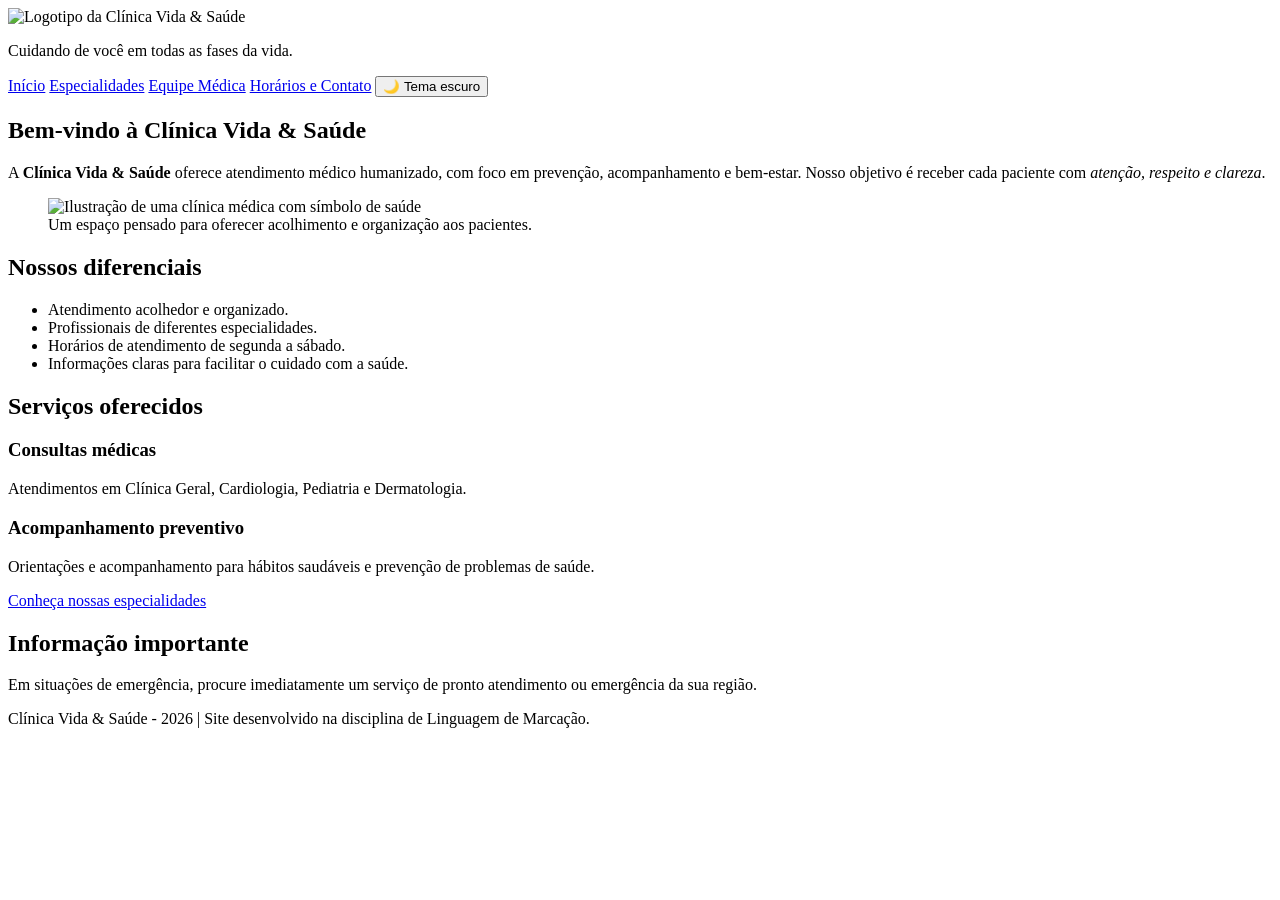
==== index.html @ 3b33bf1b "Add files via upload" ====
<!DOCTYPE html>
<html lang="pt-BR">
<head>
  <meta charset="UTF-8">
  <meta name="viewport" content="width=device-width, initial-scale=1.0">
  <title>Clínica Vida & Saúde | Início</title>
  <link rel="stylesheet" href="assets/css/style.css">
</head>
<body>
  <header>
    <img src="assets/imagens/logo.png" alt="Logotipo da Clínica Vida & Saúde">
    <p>Cuidando de você em todas as fases da vida.</p>
  </header>

  <nav aria-label="Navegação principal">
    <a href="index.html">Início</a>
    <a href="especialidades.html">Especialidades</a>
    <a href="equipe.html">Equipe Médica</a>
    <a href="atendimento.html">Horários e Contato</a>
    <button id="botao-tema" type="button">🌙 Tema escuro</button>
  </nav>

  <main>
    <section>
      <h1>Bem-vindo à Clínica Vida & Saúde</h1>
      <p>A <strong>Clínica Vida & Saúde</strong> oferece atendimento médico humanizado, com foco em prevenção, acompanhamento e bem-estar. Nosso objetivo é receber cada paciente com <em>atenção, respeito e clareza</em>.</p>

      <figure>
        <img src="assets/imagens/clinica.jpg" alt="Ilustração de uma clínica médica com símbolo de saúde">
        <figcaption>Um espaço pensado para oferecer acolhimento e organização aos pacientes.</figcaption>
      </figure>
    </section>

    <section>
      <h2>Nossos diferenciais</h2>
      <ul>
        <li>Atendimento acolhedor e organizado.</li>
        <li>Profissionais de diferentes especialidades.</li>
        <li>Horários de atendimento de segunda a sábado.</li>
        <li>Informações claras para facilitar o cuidado com a saúde.</li>
      </ul>
    </section>

    <section>
      <h2>Serviços oferecidos</h2>
      <div class="cards">
        <article>
          <h3>Consultas médicas</h3>
          <p>Atendimentos em Clínica Geral, Cardiologia, Pediatria e Dermatologia.</p>
        </article>
        <article>
          <h3>Acompanhamento preventivo</h3>
          <p>Orientações e acompanhamento para hábitos saudáveis e prevenção de problemas de saúde.</p>
        </article>
      </div>
      <p><a class="btn" href="especialidades.html">Conheça nossas especialidades</a></p>
    </section>

    <aside>
      <h2>Informação importante</h2>
      <p>Em situações de emergência, procure imediatamente um serviço de pronto atendimento ou emergência da sua região.</p>
    </aside>
  </main>

  <script src="assets/js/script.js"></script>

  <footer>
    <p>Clínica Vida & Saúde - 2026 | Site desenvolvido na disciplina de Linguagem de Marcação.</p>
  </footer>
</body>
</html>
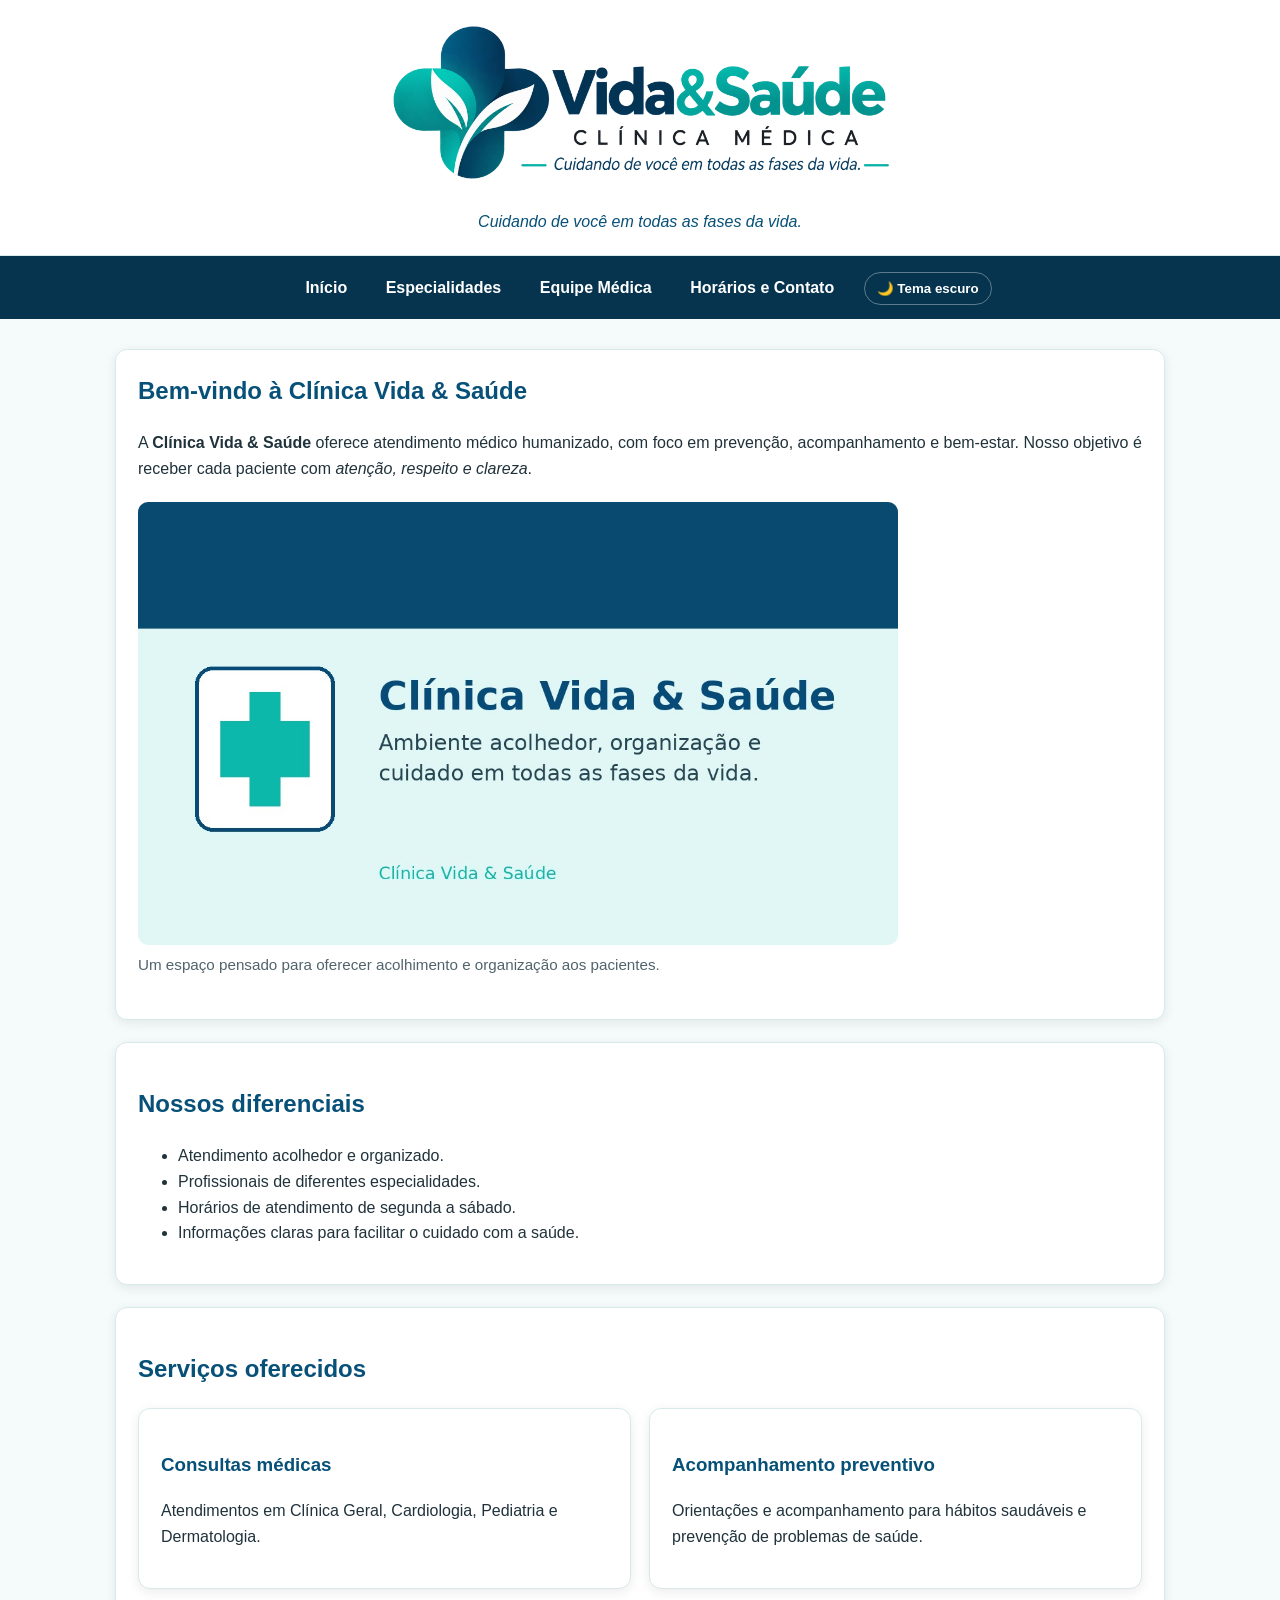
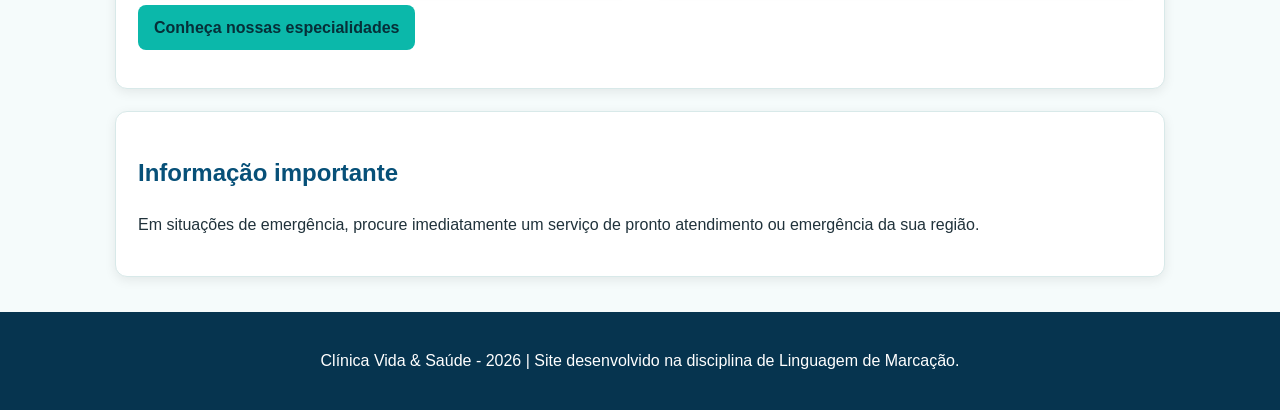
==== commit 866ab358: "Update index.html" ====
--- a/index.html
+++ b/index.html
@@ -4,11 +4,11 @@
   <meta charset="UTF-8">
   <meta name="viewport" content="width=device-width, initial-scale=1.0">
   <title>Clínica Vida & Saúde | Início</title>
-  <link rel="stylesheet" href="assets/css/style.css">
+<link rel="stylesheet" href="style.css">
 </head>
 <body>
   <header>
-    <img src="assets/imagens/logo.png" alt="Logotipo da Clínica Vida & Saúde">
+    <img src="logo.png" alt="Logo da Clínica Vida & Saúde">
     <p>Cuidando de você em todas as fases da vida.</p>
   </header>
 
@@ -26,7 +26,7 @@
       <p>A <strong>Clínica Vida & Saúde</strong> oferece atendimento médico humanizado, com foco em prevenção, acompanhamento e bem-estar. Nosso objetivo é receber cada paciente com <em>atenção, respeito e clareza</em>.</p>
 
       <figure>
-        <img src="assets/imagens/clinica.jpg" alt="Ilustração de uma clínica médica com símbolo de saúde">
+        <img src="clinica.jpg" alt="Imagem da Clínica Vida & Saúde">
         <figcaption>Um espaço pensado para oferecer acolhimento e organização aos pacientes.</figcaption>
       </figure>
     </section>
@@ -62,7 +62,7 @@
     </aside>
   </main>
 
-  <script src="assets/js/script.js"></script>
+ <script src="script.js"></script>
 
   <footer>
     <p>Clínica Vida & Saúde - 2026 | Site desenvolvido na disciplina de Linguagem de Marcação.</p>
--- a/style.css
+++ b/style.css
@@ -0,0 +1,183 @@
+:root {
+  --azul: #075078;
+  --azul-escuro: #06344f;
+  --verde: #0bb8aa;
+  --fundo: #f5fbfb;
+  --texto: #20323b;
+  --branco: #ffffff;
+  --borda: #d8e9e9;
+  --sombra: rgba(0, 0, 0, 0.08);
+  --tabela-borda: #b8cece;
+  --tabela-cabecalho: #e6f7f6;
+  --texto-suave: #51646c;
+}
+
+body.tema-escuro {
+  --azul: #63d9d0;
+  --azul-escuro: #071f2c;
+  --verde: #20c9bb;
+  --fundo: #10181d;
+  --texto: #e6f1f2;
+  --branco: #18242b;
+  --borda: #2b424a;
+  --sombra: rgba(0, 0, 0, 0.25);
+  --tabela-borda: #3d5b64;
+  --tabela-cabecalho: #173b3d;
+  --texto-suave: #b4c6ca;
+}
+
+* { box-sizing: border-box; }
+
+body {
+  margin: 0;
+  font-family: Arial, Helvetica, sans-serif;
+  color: var(--texto);
+  background: var(--fundo);
+  line-height: 1.6;
+}
+
+header {
+  background: var(--branco);
+  text-align: center;
+  padding: 20px;
+  border-bottom: 1px solid var(--borda);
+}
+
+header img {
+  width: min(520px, 92%);
+  height: auto;
+}
+
+header p {
+  margin: 8px 0 0;
+  color: var(--azul);
+  font-style: italic;
+}
+
+nav {
+  background: var(--azul-escuro);
+  padding: 12px;
+  text-align: center;
+}
+
+nav a {
+  color: var(--branco);
+  text-decoration: none;
+  margin: 0 12px;
+  font-weight: bold;
+  display: inline-block;
+  padding: 7px 5px;
+}
+
+nav a:hover, nav a:focus { text-decoration: underline; }
+
+#botao-tema {
+  border: 1px solid rgba(255, 255, 255, 0.35);
+  background: transparent;
+  color: var(--branco);
+  padding: 8px 12px;
+  border-radius: 20px;
+  font-weight: bold;
+  cursor: pointer;
+  margin-left: 8px;
+}
+
+#botao-tema:hover, #botao-tema:focus {
+  background: rgba(255, 255, 255, 0.12);
+}
+
+
+main {
+  width: min(1050px, 92%);
+  margin: 30px auto;
+}
+
+section, article, aside {
+  background: var(--branco);
+  border: 1px solid var(--borda);
+  border-radius: 12px;
+  padding: 22px;
+  margin-bottom: 22px;
+  box-shadow: 0 3px 12px var(--sombra);
+}
+
+h1, h2, h3 { color: var(--azul); }
+
+h1 { margin-top: 0; }
+
+figure { margin: 20px 0; }
+
+figure img, article img {
+  width: 100%;
+  max-width: 760px;
+  border-radius: 10px;
+  display: block;
+}
+
+figcaption {
+  margin-top: 8px;
+  font-size: 0.95rem;
+  color: var(--texto-suave);
+}
+
+.cards {
+  display: grid;
+  grid-template-columns: repeat(auto-fit, minmax(240px, 1fr));
+  gap: 18px;
+}
+
+.cards article { margin: 0; }
+
+.btn {
+  display: inline-block;
+  background: var(--verde);
+  color: #062f38;
+  text-decoration: none;
+  font-weight: bold;
+  padding: 10px 16px;
+  border-radius: 8px;
+}
+
+.btn:hover, .btn:focus { text-decoration: underline; }
+
+table {
+  width: 100%;
+  border-collapse: collapse;
+  background: var(--branco);
+}
+
+caption {
+  font-weight: bold;
+  color: var(--azul);
+  font-size: 1.15rem;
+  margin-bottom: 10px;
+}
+
+th, td {
+  border: 1px solid var(--tabela-borda);
+  padding: 10px;
+  text-align: left;
+}
+
+th { background: var(--tabela-cabecalho); }
+
+tfoot td { font-style: italic; }
+
+footer {
+  background: var(--azul-escuro);
+  color: var(--branco);
+  text-align: center;
+  padding: 20px;
+  margin-top: 35px;
+}
+
+address { font-style: normal; }
+
+@media (max-width: 650px) {
+  nav a { display: block; margin: 4px 0; }
+
+  #botao-tema {
+    margin-top: 8px;
+    margin-left: 0;
+  }
+}
